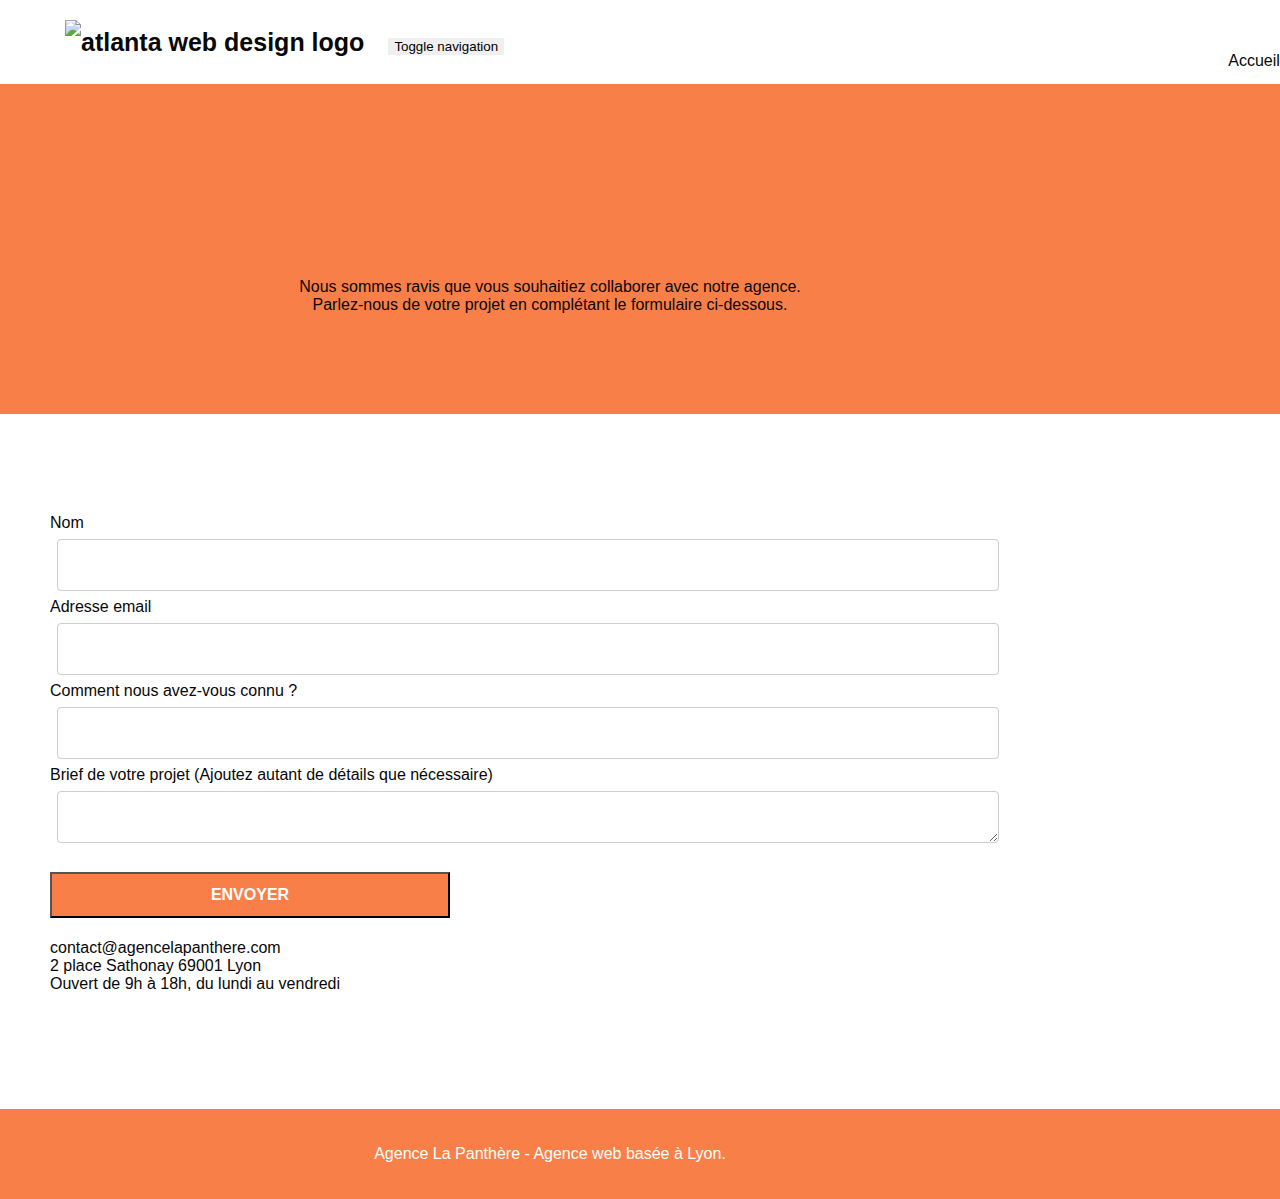
==== contact.html @ 202d59a7 "modifs" ====
<!doctype html>
<html lang="fr">
<head>
    <meta charset="utf-8">
    <meta name="keywords" content="">
    <meta name="description" content="">
    <meta name="viewport" content="width=device-width, initial-scale=1.0, viewport-fit=cover">
    <link rel="shortcut icon" type="image/png" href="favicon.jpg">
    
	<link rel="stylesheet" type="text/css" href="./css/bootstrap.min.css">
	<link rel="stylesheet" type="text/css" href="style.css">
	<link rel="stylesheet" type="text/css" href="./css/font-awesome.min.css">
	<link rel="stylesheet" type="text/css" href="./css/et-line.min.css">
	
    
	<script src="./js/jquery-2.1.0.min.js"></script>
	<script src="./js/bootstrap.min.js"></script>
	<script src="./js/blocs.min.js"></script>
	<script src="./js/jqBootstrapValidation.js"></script>
	<script src="./js/formHandler.js"></script>
    <title> Contact Agence la Panthère, basée à Lyon.</title>

    
<!-- Analytics -->
 
<!-- Analytics END -->
    
</head>
<body>
<!-- Principal conteneur -->
<div class="page-container">
    
<!-- bloc-0 -->
<div class="bloc bgc-white l-bloc " id="bloc-0">
	<div class="container bloc-sm">
		<nav class="navbar row">
			<div class="navbar-header">
				<a class="navbar-brand" href="index.html"><img src="img/agence-la-panthere-monochrome.svg" alt="atlanta web design logo" height="40" /></a>
				<button id="nav-toggle" type="button" class="ui-navbar-toggle navbar-toggle" data-toggle="collapse" data-target=".navbar-1">
					<span class="sr-only">Toggle navigation</span><span class="icon-bar"></span><span class="icon-bar"></span><span class="icon-bar"></span>
				</button>
			</div>
			<div class="collapse navbar-collapse navbar-1 special-dropdown-nav">
				<ul class="site-navigation nav navbar-nav">
					<li>
						<a href="index.html">Accueil</a>
					</li>
					<li>
					</li>
					<li>
						<a href="page2.html">Contact</a>
					</li>
				</ul>
			</div>
		</nav>
	</div>
</div>
<!-- bloc-0 END -->

<!-- bloc-6 -->
<div class="bloc bg-dots-bg bg-repeat bgc-atomic-tangerine d-bloc bloc-bg-texture bg-banniere" id="bloc-6">
	<div class="container bloc-lg">
		<div class="row">
			<div class="col-sm-12">
				<h1 class="text-center hero-bloc-text tc-white"> Parlons web design ! </h1>
				<p class="text-center mg-lg tc-white tight-width-whitespace">
					Nous sommes ravis que vous souhaitiez collaborer avec notre agence.<br>
					Parlez-nous de votre projet en complétant le formulaire ci-dessous.
				</p>
			</div>
		</div>
	</div>
</div>
<!-- bloc-6 END -->

<!-- bloc-7 -->
<div class="bloc bgc-white l-bloc" id="bloc-7">
	<div class="container bloc-lg">
		<div class="row">
			<div class="col-sm-6">
				<form id="form_1" novalidate success-msg="Your message has been sent." fail-msg="Sorry it seems that our mail server is not responding, Sorry for the inconvenience!">
					<div class="form-group">
						<label>
							Nom
						</label>
						<input id="name" class="form-control" required />
					</div>
					<div class="form-group">
						<label>
							Adresse email
						</label>
						<input id="email" class="form-control" type="email" required />
					</div>
					<div class="form-group">
						<label>
							Comment nous avez-vous connu ?
						</label>
						<input class="form-control" type="email" required id="input_504" />
					</div>
					<div class="form-group">
						<label>
							Brief de votre projet (Ajoutez autant de détails que nécessaire)<br>
						</label>
						<textarea id="message" class="form-control" rows="4" cols="50" required></textarea>
					</div> 
					<button class="bloc-button btn btn-lg btn-block cta-hero btn-atomic-tangerine" type="submit">
						Envoyer
					</button>
				</form>
			</div>
			<div class="col-sm-6">
				<p>
					contact@agencelapanthere.com<br>2 place Sathonay 69001 Lyon<br>Ouvert de 9h à 18h, du lundi au vendredi<br>
				</p>
			</div>
		</div>
	</div>
</div>
<!-- bloc-7 END -->

<!-- ScrollToTop Button -->
<a class="bloc-button btn btn-d scrollToTop" onclick="scrollToTarget('1')"><span class="fa fa-chevron-up"></span></a>
<!-- ScrollToTop Button END-->


<!-- Footer - bloc-8 -->
<footer class="bloc bgc-atomic-tangerine d-bloc" id="bloc-8">
	<div class="container bloc-sm">
		<div class="row">
			<div class="col-sm-12">
				<p class="text-center white">
					Agence La Panthère - Agence web basée à Lyon.<br>
				</p>
				<div class="row row-no-gutters social">
					<div class="col-sm-3">
						<div class="text-center">
							<a class="social" href="index.html">
							<span class="fa fa-twitter icon-md" aria-label="twitter" title="aller vers twitter"></span>
							</a>
						</div>
					</div>
					<div class="col-sm-3">
						<div class="text-center">
							<a class="social" href="index.html">
							<span class="fa fa-facebook icon-md" aria-label="facebook" title="aller vers facebook"></span>
							</a>
						</div>
					</div>
					<div class="col-sm-3">
						<div class="text-center">
							<a class="social" href="index.html">
							<span class="fa fa-dribbble icon-md" aria-label="dribbble" title="aller vers dribbble"></span>
							</a>
						</div>
					</div>
					<div class="col-sm-3">
						<div class="text-center">
							<a class="social" href="index.html">
							<span class="fa fa-instagram icon-md" aria-label="instagram" title="aller vers instagram"></span>
							</a>
						</div>
					</div>
				</div>
			</div>
		</div>
	</div>
</footer>
<!-- Footer - bloc-8 END -->

</div>
<!-- Principal conteneur END -->
    

</body>
</html>
---- style.css ----
body {
    margin: 0;
    padding: 0;
    background: #FFF;
    overflow-x: hidden;
    -webkit-font-smoothing: antialiased;
    -moz-osx-font-smoothing: grayscale;
}

a,
button {
    transition: all .3s ease-in-out;
    outline: none!important;
    text-decoration: none;
}

a:hover {
    text-decoration: none;
    cursor: pointer;
}

#page-loading-blocs-notifaction {
    position: fixed;
    top: 0;
    bottom: 0;
    width: 100%;
    z-index: 100000;
    background: #FFFFFF url("img/pageload-spinner.gif") no-repeat center center;
}

.bloc {
    width: 100%;
    clear: both;
    background: 50% 50% no-repeat;
    padding: 0 50px;
    -webkit-background-size: cover;
    -moz-background-size: cover;
    -o-background-size: cover;
    background-size: cover;
    position: relative;
}

.bloc .container {
    padding-left: 0;
    padding-right: 0;
}

.bloc-lg {
    padding: 100px 50px;
}

.bloc-md {
    padding: 50px;
}

.bloc-sm {
    padding: 20px 50px;
}

.bg-center,
.bg-l-edge,
.bg-r-edge,
.bg-t-edge,
.bg-b-edge,
.bg-tl-edge,
.bg-bl-edge,
.bg-tr-edge,
.bg-br-edge,
.bg-repeat {
    -webkit-background-size: auto!important;
    -moz-background-size: auto!important;
    -o-background-size: auto!important;
    background-size: auto!important;
}

.bg-repeat {
    background: repeat;
}

.bg-t-edge {
    background: top no-repeat;
}

.bloc-bg-texture::before {
    content: "";
    background-size: 2px 2px;
    position: absolute;
    top: 0;
    bottom: 0;
    left: 0;
    right: 0;
}

.texture-paper::before {
    background: url("img/texture-paper.png");
    background-size: 280px 280px;
}

.b-parallax {
    background-attachment: fixed;
}

.d-bloc {
    color: rgba(255, 255, 255, .7);
}

.d-bloc button:hover {
    color: rgba(255, 255, 255, .9);
}

.d-bloc .icon-round,
.d-bloc .icon-square,
.d-bloc .icon-rounded,
.d-bloc .icon-semi-rounded-a,
.d-bloc .icon-semi-rounded-b {
    border-color: rgba(255, 255, 255, .9);
}

.d-bloc .divider-h span {
    border-color: rgba(255, 255, 255, .2);
}

.d-bloc .a-btn,
.d-bloc .navbar a,
.d-bloc .navbar-brand,
.d-bloc a .icon-sm,
.d-bloc a .icon-md,
.d-bloc a .icon-lg,
.d-bloc a .icon-xl,
.d-bloc h1 a,
.d-bloc h2 a,
.d-bloc h3 a,
.d-bloc h4 a,
.d-bloc h5 a,
.d-bloc h6 a,
.d-bloc p a {
    color: rgba(255, 255, 255, .6);
}

.d-bloc .a-btn:hover,
.d-bloc .navbar a:hover,
.d-bloc .navbar-brand:hover,
.d-bloc a:hover .icon-sm,
.d-bloc a:hover .icon-md,
.d-bloc a:hover .icon-lg,
.d-bloc a:hover .icon-xl,
.d-bloc h1 a:hover,
.d-bloc h2 a:hover,
.d-bloc h3 a:hover,
.d-bloc h4 a:hover,
.d-bloc h5 a:hover,
.d-bloc h6 a:hover,
.d-bloc p a:hover {
    color: rgba(255, 255, 255, 1);
}

.d-bloc .navbar-toggle .icon-bar {
    background: rgba(255, 255, 255, 1);
}

.d-bloc .btn-wire,
.d-bloc .btn-wire:hover {
    color: rgba(255, 255, 255, 1);
    border-color: rgba(255, 255, 255, 1);
}

.d-bloc .panel {
    color: rgba(0, 0, 0, .5);
}

.d-bloc .panel button:hover {
    color: rgba(0, 0, 0, .7);
}

.d-bloc .panel icon {
    border-color: rgba(0, 0, 0, .7);
}

.d-bloc .panel .divider-h span {
    border-color: rgba(0, 0, 0, .1);
}

.d-bloc .panel .a-btn {
    color: rgba(0, 0, 0, .6);
}

.d-bloc .panel .a-btn:hover {
    color: rgba(0, 0, 0, 1);
}

.d-bloc .panel .btn-wire,
.d-bloc .panel .btn-wire:hover {
    color: rgba(0, 0, 0, .7);
    border-color: rgba(0, 0, 0, .3);
}

.d-bloc .panel,
.l-bloc {
    color: rgba(0, 0, 0, .5);
}

.d-bloc .panel button:hover,
.l-bloc button:hover {
    color: rgba(0, 0, 0, .7);
}

.l-bloc .icon-round,
.l-bloc .icon-square,
.l-bloc .icon-rounded,
.l-bloc .icon-semi-rounded-a,
.l-bloc .icon-semi-rounded-b {
    border-color: rgba(0, 0, 0, .7);
}

.d-bloc .panel .divider-h span,
.l-bloc .divider-h span {
    border-color: rgba(0, 0, 0, .1);
}

.d-bloc .panel .a-btn,
.l-bloc .a-btn,
.l-bloc .navbar a,
.l-bloc .navbar-brand,
.l-bloc a .icon-sm,
.l-bloc a .icon-md,
.l-bloc a .icon-lg,
.l-bloc a .icon-xl,
.l-bloc h1 a,
.l-bloc h2 a,
.l-bloc h3 a,
.l-bloc h4 a,
.l-bloc h5 a,
.l-bloc h6 a,
.l-bloc p a {
    color: rgba(0, 0, 0, .6);
}

.d-bloc .panel .a-btn:hover,
.l-bloc .a-btn:hover,
.l-bloc .navbar a:hover,
.l-bloc .navbar-brand:hover,
.l-bloc a:hover .icon-sm,
.l-bloc a:hover .icon-md,
.l-bloc a:hover .icon-lg,
.l-bloc a:hover .icon-xl,
.l-bloc h1 a:hover,
.l-bloc h2 a:hover,
.l-bloc h3 a:hover,
.l-bloc h4 a:hover,
.l-bloc h5 a:hover,
.l-bloc h6 a:hover,
.l-bloc p a:hover {
    color: rgba(0, 0, 0, 1);
}

.l-bloc .navbar-toggle .icon-bar {
    color: rgba(0, 0, 0, .6);
}

.d-bloc .panel .btn-wire,
.d-bloc .panel .btn-wire:hover,
.l-bloc .btn-wire,
.l-bloc .btn-wire:hover {
    color: rgba(0, 0, 0, .7);
    border-color: rgba(0, 0, 0, .3);
}

.voffset {
    margin-top: 30px;
}

.voffset-lg {
    margin-top: 80px;
}

.row-no-gutters {
    margin-right: 0;
    margin-left: 0;
}

.row.row-no-gutters > [class^="col-"],
.row.row-no-gutters > [class*=" col-"] {
    padding-right: 0;
    padding-left: 0;
}

#bloc-1-hero h1 {
    font-size: 32px;
}

.navbar {
    margin-bottom: 0;
    z-index: 1;
}

.navbar-brand {
    height: auto;
    padding: 3px 15px;
    font-size: 25px;
    font-weight: normal;
    font-weight: 600;
    line-height: 44px;
}

.navbar-brand img {
    max-height: 200px;
    margin: 0 5px 0 0;
    display: inline;
}

.navbar-brand img[src$=svg] {
    min-width: 100px;
}

.nav-center .navbar-brand img {
    margin: 0;
}

.navbar-nav{
    padding-top: 2px;
    margin-right: -30px;
    float: right;
    z-index: 1;
}


.nav > li {
    float: left;
    margin-top: 4px;
    font-size: 16px;
    list-style: none;
    padding: 16px 11px;
}

.navbar-nav .open .dropdown-menu > li > a {
    text-align: inherit;
}

.nav > li a:hover,
.nav > li a:focus {
    background: transparent;
}

.navbar-toggle {
    margin: 10px 10px 0 0;
    border: 0px;
}

.navbar-toggle:hover {
    background: transparent!important;
}

.navbar-toggle .icon-bar {
    background-color: rgba(0, 0, 0, .5);
    width: 26px;
}

.nav-invert .navbar .nav {
    float: left;
}

.nav-invert .navbar-header,
.nav-invert .navbar-brand {
    float: right;
    position: relative;
    z-index: 2;
}

@media (min-width: 768px) {
    .site-navigation {
        position: absolute;
        top: 50%;
        right: 20px;
        transform: translate(0, -50%);
        -webkit-transform: translateY(-50%);
    }
    .nav > li .dropdown-menu a,
    .nav > li .dropdown-menu a:hover {
        color: #484848;
    }
    .nav-invert .site-navigation {
        left: 0;
        right: 0;
    }
    .nav-center {
        text-align: center;
    }
    .nav-center .navbar-header {
        width: 100%;
    }
    .nav-center .navbar-header,
    .nav-center .navbar-brand,
    .nav-center .nav > li {
        float: none;
        display: inline-block;
    }
    .nav-center .site-navigation {
        position: relative;
        width: 100%;
        right: 0;
        margin-right: 0px;
        margin-top: 20px;
    }
    .nav-center.mini-nav .navbar-toggle {
        float: none;
        margin: 10px auto 0;
    }
}

.nav > li > .dropdown a {
    background: none!important;
    display: block;
    padding: 14px 15px;
}

nav .caret {
    margin: 0 5px;
}

.dropdown-menu .dropdown-menu {
    top: -8px;
    left: 100%;
}

.dropdown-menu .dropmenu-flow-right {
    top: 100%;
    left: 0;
    margin-left: -1px;
    border-top-left-radius: 0;
    border-top-right-radius: 0;
}

.dropdown-menu .dropdown span {
    border: 4px solid black;
    border-top-color: transparent;
    border-right-color: transparent;
    border-bottom-color: transparent;
    margin: 6px -5px 0 0!important;
    float: right;
}

.mg-md {
    margin-top: 10px;
    margin-bottom: 20px;
}

.mg-lg {
    margin-top: 10px;
    margin-bottom: 40px;
}

.btn {
    margin: 0 5px 5px 0;
}

.btn.pull-right {
    margin: 0 0 5px 5px;
}

.btn-d,
.btn-d:hover,
.btn-d:focus {
    color: #FFF;
    background: rgba(0, 0, 0, .3);
}

button {
    outline: none!important;
}

.btn-rd {
    border-radius: 40px;
}

.btn-clean {
    border: 1px solid rgba(0, 0, 0, .08);
    border-bottom-color: rgba(0, 0, 0, .1);
    text-shadow: 0 1px 0 rgba(0, 0, 1, .1);
    box-shadow: 0 1px 3px rgba(0, 0, 1, .25), inset 0 1px 0 0 rgba(255, 255, 255, .15);
}

.icon-md {
    font-size: 30px!important;
}

.icon-lg {
    font-size: 60px!important;
}

.sm-shadow {
    text-shadow: 0 1px 2px rgba(0, 0, 0, .3);
}

.panel-sq,
.panel-sq .panel-heading,
.panel-sq .panel-footer {
    border-radius: 0;
}

.panel-rd {
    border-radius: 30px;
}

.panel-rd .panel-heading {
    border-radius: 29px 29px 0 0;
}

.panel-rd .panel-footer {
    border-radius: 0 0 29px 29px;
}

.form-control {
    border-color: rgba(0, 0, 0, .1);
    box-shadow: none;
}

.form-control{
    display: block;
    width: 92%;
    height: 30px;
    padding: 10px 10px;
    border: 1px solid #cccccc;
    border-radius: 4px;
    margin: 7px;
}

.scrollToTop {
    width: 40px;
    height: 40px;
    position: fixed;
    bottom: 20px;
    right: 20px;
    opacity: 0;
    z-index: 500;
    transition: all .3s ease-in-out;
}

.scrollToTop span {
    margin-top: 6px;
}

.showScrollTop {
    font-size: 14px;
    opacity: 1;
}

a[data-lightbox] {
    position: relative;
    display: block;
    text-align: center;
}

a[data-lightbox]:hover::before {
    content: "+";
    font-family: "HelveticaNeue-Light", "Helvetica Neue Light", "Helvetica Neue", Helvetica, Arial;
    font-size: 32px;
    width: 50px;
    height: 50px;
    margin-left: -25px;
    border-radius: 50%;
    background: rgba(0, 0, 0, .6);
    color: #FFF;
    font-weight: 100;
    z-index: 1;
    position: absolute;
    top: 50%;
    transform: translateY(-50%);
    -webkit-transform: translateY(-50%);
}

a[data-lightbox]:hover img {
    opacity: 0.6;
    -webkit-animation-fill-mode: none;
    animation-fill-mode: none;
}

#lightbox-modal {
    display: flex;
    align-items: center;
}

#lightbox-modal .modal-dialog {
    width: 90%;
    max-width: 900px;
    margin: 0 auto 0;
}

#lightbox-modal .modal-dialog img {
    max-height: 90vh;
    margin: 0 auto;
}

.lightbox-caption {
    padding: 20px;
    color: #FFF;
    background: rgba(0, 0, 0, .5);
    position: absolute;
    left: 15px;
    right: 15px;
    bottom: 5px;
}

.close-lightbox {
    color: #FFF;
    font-size: 30px;
    position: absolute;
    top: 20px;
    right: 20px;
    z-index: 20;
    background: rgba(0, 0, 0, .5);
    border: none;
    line-height: 30px;
    padding: 0 9px 5px;
    opacity: 0.3;
}

.close-lightbox:hover,
.next-lightbox:hover,
.prev-lightbox:hover {
    opacity: 1.0;
    color: #FFF;
}

.next-lightbox,
.prev-lightbox {
    font-size: 20px;
    color: rgba(255, 255, 255, .9);
    background: rgba(0, 0, 0, .5);
    transition: all .2s ease-in-out;
    position: absolute;
    top: 45%;
    z-index: 1;
    opacity: 0.4;
}

.next-lightbox {
    padding: 6px 8px 1px 13px;
    right: 25px;
}

.prev-lightbox {
    padding: 6px 13px 1px 10px;
    left: 25px;
}

.snapshot-lb .modal-body {
    padding-bottom: 45px;
}

.snapshot-lb .lightbox-caption {
    padding: 0;
    color: rgba(0, 0, 0, .5);
    background: none;
}

h1,
h2,
h3,
h4,
h5,
h6,
p,
label,
.btn,
a {
    font-family: "helvetica";
    font-weight: 400;
    color: #080808!important;
}

.container {
    max-width: 1000px;
}

.hero-bloc-text {
    font-size: 38px;
}

.hero-bloc-text-sub {
    font-size: 36px;
}

.statement-bloc-text {
    line-height: 26px;
    font-style: italic;
    font-size: 20px;
    text-align: center;
    font-weight: lighter;
    max-width: 520px;
    margin: auto;
}

p {
    font-size: 16px;
}

.row voffset-lg voffset p{
    font-size: 16px;
    font-weight: 400;
}

.tight-width-whitespace {
    max-width: 600px;
    margin: auto;
}

.text-center{
    text-align: center;
}

.h1 {
    font-size: 20px;
    font-family: "Open Sans";
}

.cta-hero {
    margin-top: 22px;
    color: #FFFFFF!important;
    text-transform: uppercase;
    padding: 12px 28px 12px 28px;
    font-size: 16px;
    font-weight: 700;
    width: 40%;
}

.social {
    max-width: 400px;
    margin: auto;
}

h2 {
    font-size: 22px;
    line-height: 1.4em;
}

h3 {
    font-size: 16px;
    text-transform: uppercase;
    font-weight: 700;
    color: #FFFFFF!important;
}

.med-width-whitespace {
    max-width: 800px;
    margin: auto;
    box-shadow: 0px 0px 0px #000000;
}

h1 {
    color: #f87f48!important;
}

h4 {
    color: #333333!important;
}

.icons {
    margin-bottom: 14px;
    margin-top: 24px;
}

.white {
    color: #FFFFFF!important;
}

.portfolio-thumb {
    margin-bottom: 24px;
}

.portfolio-row {
    margin-bottom: 44px;
    margin-top: 50px;
}

.avatar {
    box-shadow: 0px 4px 9px rgba(0, 0, 0, 0.3);
}

.black-background {
    background-color: rgba(218, 215, 206, 0.7);
    padding: 40px 40px 40px 40px;
}

.bold-link {
    font-weight: 900;
    text-decoration: underline!important;
}

.bgc-white {
    background-color: #FFFFFF;
}

.bgc-dark-slate-blue {
    background-color: #364577;
}

.bgc-atomic-tangerine {
    background-color: #f87f48;
}

.tc-white h1 {
    color: #f87f48!important;
}

.tc-white p{
    color: #FFF;
}

.btn-atomic-tangerine {
    background: #f87f48;
    color: #FFFFFF!important;
}

.btn-atomic-tangerine:hover {
    background: #f87f48!important;
    color: #FFFFFF!important;
}

.ltc-white {
    color: #FFFFFF!important;
}

.ltc-white:hover {
    color: #cccccc!important;
}

.ltc-atomic-tangerine {
    color: #f3976c4e!important;
}

.ltc-atomic-tangerine:hover {
    color: #f87f48!important;
}

.icon-dark-slate-blue {
    color: #364577!important;
    border-color: #364577!important;
}

.bg-dots-bg {
    background-image: url("img/dots-bg.png");
}

.bg-lines-h2-bg {
    background-image: url("img/lines-h2-bg.png");
}

.bg-banniere {
    background-image: url("img/agence-la-panthere.jpg");
}

.bg-presentation {
    background-image: url("img/image-de-presentation.pgn");
}

@media (max-width: 1024px) {
    .bloc {
        padding-left: 20px;
        padding-right: 20px;
    }
    .bloc.full-width-bloc,
    .bloc-tile-2.full-width-bloc .container,
    .bloc-tile-3.full-width-bloc .container,
    .bloc-tile-4.full-width-bloc .container {
        padding-left: 0;
        padding-right: 0;
    }
}

@media (max-width: 992px) and (min-width: 768px) {
    .navbar .nav {
        max-width: 80%
    }
    .nav-center.navbar .nav {
        max-width: 100%
    }
}

@media only screen and (min-device-width: 768px) and (max-device-width: 1024px) and (orientation: landscape) {
    .b-parallax {
        background-attachment: scroll;
    }
}

@media only screen and (min-device-width: 1024px) and (max-device-width: 1366px) and (-webkit-min-device-pixel-ratio: 1.5) {
    .b-parallax {
        background-attachment: scroll;
    }
}

@media (max-width: 991px) {
    .container {
        width: 100%;
    }
    .b-parallax {
        background-attachment: scroll;
    }
    .page-container,
    #hero-bloc {
        overflow-x: hidden;
        position: relative;
    }
    .bloc {
        padding-left: constant(safe-area-inset-left);
        padding-right: constant(safe-area-inset-right);
    }
    .bloc-group,
    .bloc-group .bloc {
        display: block;
        width: 100%;
    }
    .bloc-fill-screen .fill-bloc-top-edge,
    .bloc-fill-screen .fill-bloc-bottom-edge {
        padding: 0 20px;
        padding-left: constant(safe-area-inset-left);
        padding-right: constant(safe-area-inset-right);
    }
}

@media (max-width: 767px) {
    .page-container {
        overflow-x: hidden;
        position: relative;
    }
    h1,
    h2,
    h3,
    h4,
    h5,
    h6,
    p,
    #disqus_thread {
        padding-left: 10px!important;
        padding-right: 10px!important;
    }
    .b-parallax {
        background-attachment: scroll;
    }
    .navbar .nav {
        padding-top: 0;
        border-top: 1px solid rgba(0, 0, 0, .2);
        float: none!important;
    }
    .navbar.row {
        margin-left: 0;
        margin-right: 0;
    }
    .site-navigation {
        position: inherit;
        transform: none;
        -webkit-transform: none;
        -ms-transform: none;
    }
    .nav > li {
        margin-top: 0;
        border-bottom: 1px solid rgba(0, 0, 0, .1);
        background: rgba(0, 0, 0, .05);
        text-align: left;
        padding-left: 15px;
        width: 100%;
    }
    .nav > li:hover {
        background: rgba(0, 0, 0, .08);
    }
    .dropdown .dropdown a .caret {
        float: none;
        margin: 5px 0 0 10px!important;
        border: 4px solid black;
        border-bottom-color: transparent;
        border-right-color: transparent;
        border-left-color: transparent;
    }
    #hero-bloc .navbar .nav {
        background: rgba(0, 0, 0, .8);
    }
    #hero-bloc .navbar .nav a {
        color: rgba(255, 255, 255, .6);
    }
    .hero {
        padding: 50px 0;
    }
    .hero-nav {
        left: -1px;
        right: -1px;
    }
    .navbar-collapse {
        padding: 0;
        overflow-x: hidden;
        -webkit-box-shadow: none;
        box-shadow: none;
    }
    .navbar-brand img {
        max-height: 40px;
        width: auto;
    }
    .nav-invert .navbar-header {
        float: none;
        width: 100%;
    }
    .nav-invert .navbar-toggle {
        float: left;
        margin-left: 10px;
    }
    .bloc {
        padding-left: 0;
        padding-right: 0;
    }
    .bloc-xxl,
    .bloc-xl,
    .bloc-lg {
        padding: 40px 0;
    }
    .bloc-sm,
    .bloc-md {
        padding-left: 0;
        padding-right: 0;
    }
    .bloc-tile-2 .container,
    .bloc-tile-3 .container,
    .bloc-tile-4 .container,
    .bloc-fill-screen .fill-bloc-top-edge,
    .bloc-fill-screen .fill-bloc-bottom-edge {
        padding-left: 0;
        padding-right: 0;
    }
    .a-block {
        padding: 0 10px;
    }
    .btn-dwn {
        display: none;
    }
    .voffset {
        margin-top: 5px;
    }
    .voffset-md {
        margin-top: 20px;
    }
    .voffset-lg {
        margin-top: 30px;
    }
    form {
        padding: 5px;
    }
    .close-lightbox {
        display: inline-block;
    }
    .blocsapp-device-iphone5 {
        background-size: 216px 425px;
        padding-top: 60px;
        width: 216px;
        height: 425px;
    }
    .blocsapp-device-iphone5 img {
        width: 180px;
        height: 320px;
    }
}

@media (max-width: 400px) {
    .bloc {
        padding-left: 0;
        padding-right: 0;
    }
}

@media (max-width: 767px) {
    .bloc-mob-center-text {
        text-align: center;
    }
}
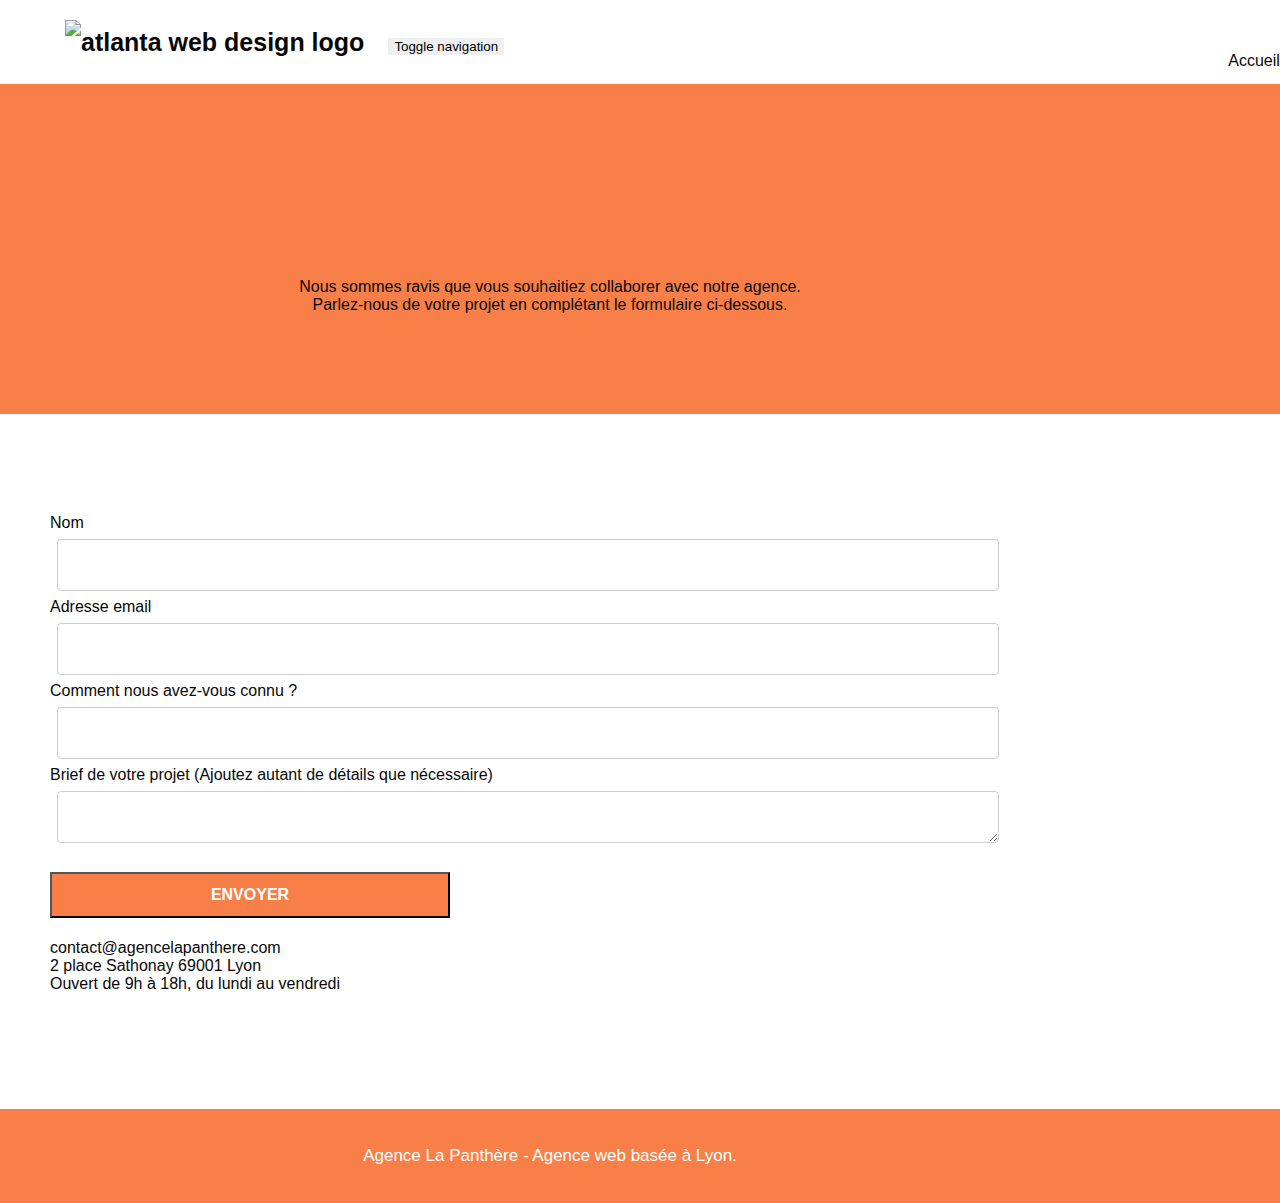
==== commit ef614948: "changement images" ====
--- a/contact.html
+++ b/contact.html
@@ -3,7 +3,7 @@
 <head>
     <meta charset="utf-8">
     <meta name="keywords" content="">
-    <meta name="description" content="">
+    <meta name="description" content="page de contact du site de l'agence la panthère, spécialsite de web design, située à lyon">
     <meta name="viewport" content="width=device-width, initial-scale=1.0, viewport-fit=cover">
     <link rel="shortcut icon" type="image/png" href="favicon.jpg">
     
@@ -31,7 +31,7 @@
 <div class="page-container">
     
 <!-- bloc-0 -->
-<div class="bloc bgc-white l-bloc " id="bloc-0">
+<header class="bloc bgc-white l-bloc " id="bloc-0">
 	<div class="container bloc-sm">
 		<nav class="navbar row">
 			<div class="navbar-header">
@@ -54,7 +54,7 @@
 			</div>
 		</nav>
 	</div>
-</div>
+</header>
 <!-- bloc-0 END -->
 
 <!-- bloc-6 -->
@@ -74,33 +74,25 @@
 <!-- bloc-6 END -->
 
 <!-- bloc-7 -->
-<div class="bloc bgc-white l-bloc" id="bloc-7">
+<main class="bloc bgc-white l-bloc" id="bloc-7">
 	<div class="container bloc-lg">
 		<div class="row">
 			<div class="col-sm-6">
 				<form id="form_1" novalidate success-msg="Your message has been sent." fail-msg="Sorry it seems that our mail server is not responding, Sorry for the inconvenience!">
 					<div class="form-group">
-						<label>
-							Nom
-						</label>
+						<label for="name">Nom</label>
 						<input id="name" class="form-control" required />
 					</div>
 					<div class="form-group">
-						<label>
-							Adresse email
-						</label>
+						<label for="mail">Adresse email</label>
 						<input id="email" class="form-control" type="email" required />
 					</div>
 					<div class="form-group">
-						<label>
-							Comment nous avez-vous connu ?
-						</label>
-						<input class="form-control" type="email" required id="input_504" />
+						<label for="question">Comment nous avez-vous connu ?</label>
+						<input id="question" class="form-control" required id="input_504" />
 					</div>
 					<div class="form-group">
-						<label>
-							Brief de votre projet (Ajoutez autant de détails que nécessaire)<br>
-						</label>
+						<label for="message">Brief de votre projet (Ajoutez autant de détails que nécessaire)<br></label>
 						<textarea id="message" class="form-control" rows="4" cols="50" required></textarea>
 					</div> 
 					<button class="bloc-button btn btn-lg btn-block cta-hero btn-atomic-tangerine" type="submit">
@@ -115,7 +107,7 @@
 			</div>
 		</div>
 	</div>
-</div>
+</main>
 <!-- bloc-7 END -->
 
 <!-- ScrollToTop Button -->
@@ -134,28 +126,28 @@
 				<div class="row row-no-gutters social">
 					<div class="col-sm-3">
 						<div class="text-center">
-							<a class="social" href="index.html">
+							<a class="social" href="twitter.com">
 							<span class="fa fa-twitter icon-md" aria-label="twitter" title="aller vers twitter"></span>
 							</a>
 						</div>
 					</div>
 					<div class="col-sm-3">
 						<div class="text-center">
-							<a class="social" href="index.html">
+							<a class="social" href="facebook.com">
 							<span class="fa fa-facebook icon-md" aria-label="facebook" title="aller vers facebook"></span>
 							</a>
 						</div>
 					</div>
 					<div class="col-sm-3">
 						<div class="text-center">
-							<a class="social" href="index.html">
+							<a class="social" href="dribbble.com">
 							<span class="fa fa-dribbble icon-md" aria-label="dribbble" title="aller vers dribbble"></span>
 							</a>
 						</div>
 					</div>
 					<div class="col-sm-3">
 						<div class="text-center">
-							<a class="social" href="index.html">
+							<a class="social" href="instagram.com">
 							<span class="fa fa-instagram icon-md" aria-label="instagram" title="aller vers instagram"></span>
 							</a>
 						</div>
--- a/style.css
+++ b/style.css
@@ -306,6 +306,7 @@
     max-height: 200px;
     margin: 0 5px 0 0;
     display: inline;
+    height: 30px;
 }
 
 .navbar-brand img[src$=svg] {
@@ -715,7 +716,7 @@
 
 .cta-hero {
     margin-top: 22px;
-    color: #FFFFFF!important;
+    color: #000000!important;
     text-transform: uppercase;
     padding: 12px 28px 12px 28px;
     font-size: 16px;
@@ -761,6 +762,7 @@
 
 .white {
     color: #FFFFFF!important;
+    font-size: 17px;
 }
 
 .portfolio-thumb {
@@ -817,7 +819,7 @@
 }
 
 .ltc-white {
-    color: #FFFFFF!important;
+    color: #0c0b0c!important;
 }
 
 .ltc-white:hover {
@@ -850,7 +852,7 @@
 }
 
 .bg-presentation {
-    background-image: url("img/image-de-presentation.pgn");
+    background-image: url("img/image-de-presentation.png");
 }
 
 @media (max-width: 1024px) {
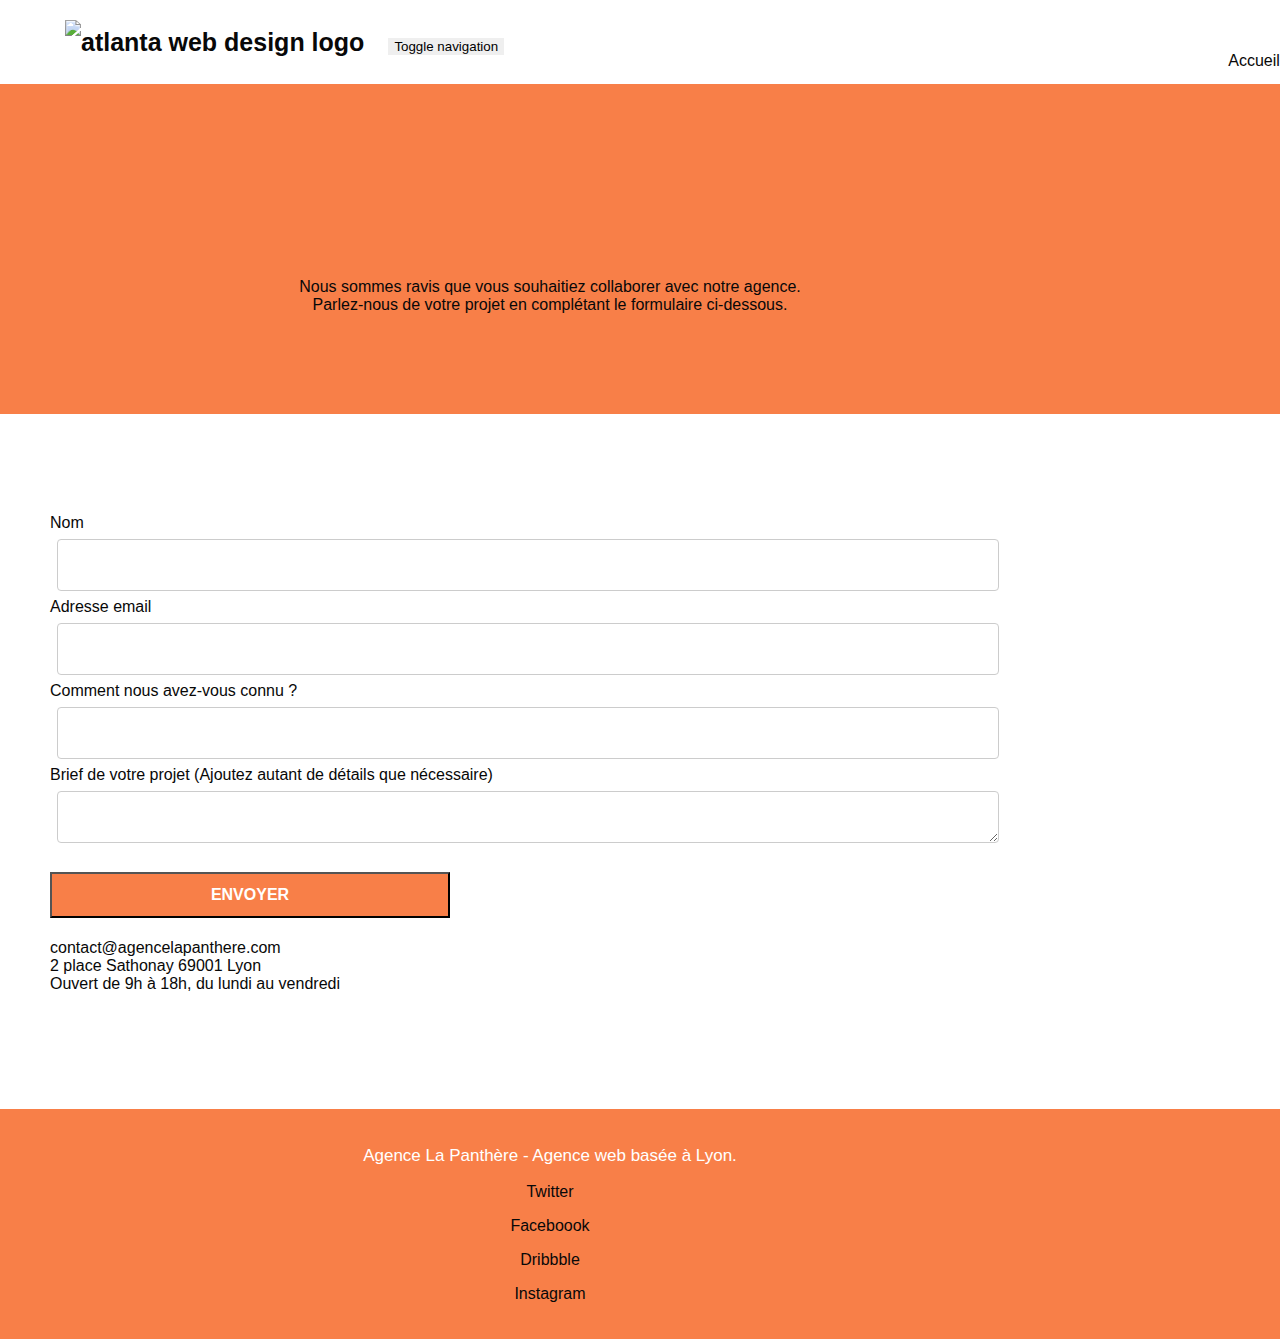
==== commit b8330be3: "modifs footer" ====
--- a/contact.html
+++ b/contact.html
@@ -126,30 +126,34 @@
 				<div class="row row-no-gutters social">
 					<div class="col-sm-3">
 						<div class="text-center">
-							<a class="social" href="twitter.com">
+							<a class="social" href="index.html">
 							<span class="fa fa-twitter icon-md" aria-label="twitter" title="aller vers twitter"></span>
+							<p class="tc-white">Twitter</p>
 							</a>
 						</div>
 					</div>
 					<div class="col-sm-3">
 						<div class="text-center">
-							<a class="social" href="facebook.com">
-							<span class="fa fa-facebook icon-md" aria-label="facebook" title="aller vers facebook"></span>
+							<a class="social" href="index.html">
+							<span class="fa fa-facebook icon-md"  aria-label="facebook" title="aller vers facebook"></span>
+							<p class="tc-white">Faceboook</p>
 							</a>
 						</div>
 					</div>
 					<div class="col-sm-3">
 						<div class="text-center">
-							<a class="social" href="dribbble.com">
-							<span class="fa fa-dribbble icon-md" aria-label="dribbble" title="aller vers dribbble"></span>
+							<a class="social" href="index.html">
+							<span class="fa fa-dribbble icon-md"  aria-label="dribbble" title="aller vers dribbble"></span>
+							<p class="tc-white">Dribbble</p>
 							</a>
 						</div>
 					</div>
 					<div class="col-sm-3">
 						<div class="text-center">
-							<a class="social" href="instagram.com">
-							<span class="fa fa-instagram icon-md" aria-label="instagram" title="aller vers instagram"></span>
-							</a>
+							<a class="social" href="index.html">
+							<span class="fa fa-instagram icon-md" class="tc-white" aria-label="instagram" title="aller vers instagram"></span>
+						<p class="tc-white" >Instagram</p>	
+						</a>
 						</div>
 					</div>
 				</div>
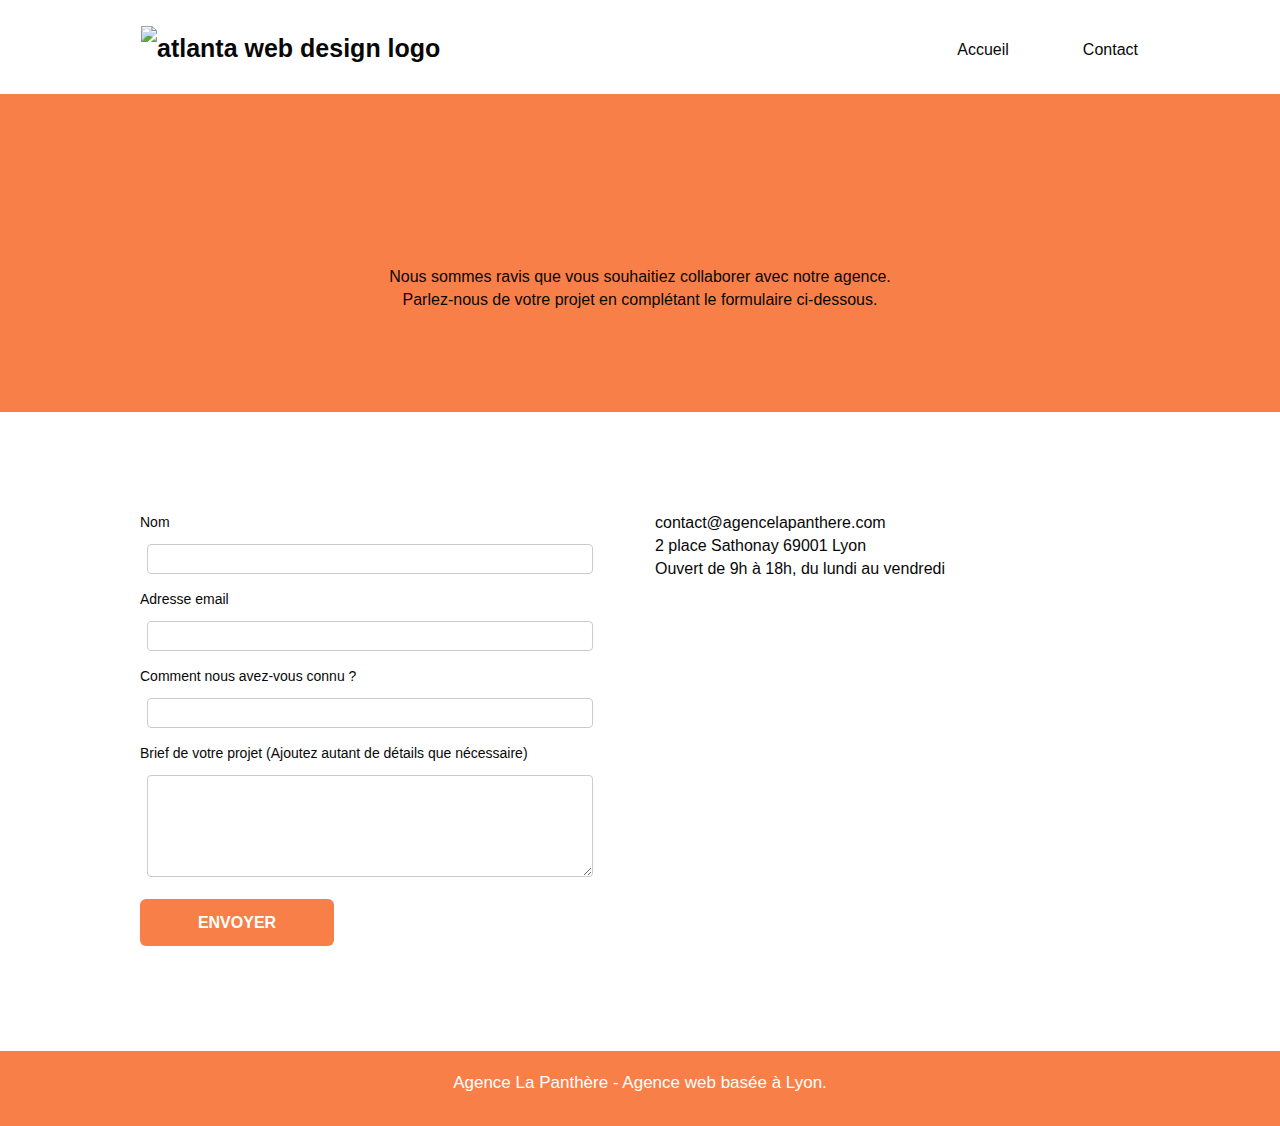
==== commit c05d3a1d: "modifs" ====
--- a/contact.html
+++ b/contact.html
@@ -7,15 +7,15 @@
     <meta name="viewport" content="width=device-width, initial-scale=1.0, viewport-fit=cover">
     <link rel="shortcut icon" type="image/png" href="favicon.jpg">
     
-	<link rel="stylesheet" type="text/css" href="./css/bootstrap.min.css">
+	<link rel="stylesheet" type="text/css" href="./css/bootstrap.css">
 	<link rel="stylesheet" type="text/css" href="style.css">
-	<link rel="stylesheet" type="text/css" href="./css/font-awesome.min.css">
-	<link rel="stylesheet" type="text/css" href="./css/et-line.min.css">
+	<link rel="stylesheet" type="text/css" href="./css/font-awesome.css">
+	<link rel="stylesheet" type="text/css" href="./css/et-line.css">
 	
     
-	<script src="./js/jquery-2.1.0.min.js"></script>
-	<script src="./js/bootstrap.min.js"></script>
-	<script src="./js/blocs.min.js"></script>
+	<script src="./js/jquery-2.1.0.js"></script>
+	<script src="./js/bootstrap.js"></script>
+	<script src="./js/blocs.js"></script>
 	<script src="./js/jqBootstrapValidation.js"></script>
 	<script src="./js/formHandler.js"></script>
     <title> Contact Agence la Panthère, basée à Lyon.</title>
@@ -48,7 +48,7 @@
 					<li>
 					</li>
 					<li>
-						<a href="page2.html">Contact</a>
+						<a href="contact.html">Contact</a>
 					</li>
 				</ul>
 			</div>
@@ -128,7 +128,6 @@
 						<div class="text-center">
 							<a class="social" href="index.html">
 							<span class="fa fa-twitter icon-md" aria-label="twitter" title="aller vers twitter"></span>
-							<p class="tc-white">Twitter</p>
 							</a>
 						</div>
 					</div>
@@ -136,7 +135,6 @@
 						<div class="text-center">
 							<a class="social" href="index.html">
 							<span class="fa fa-facebook icon-md"  aria-label="facebook" title="aller vers facebook"></span>
-							<p class="tc-white">Faceboook</p>
 							</a>
 						</div>
 					</div>
@@ -144,7 +142,6 @@
 						<div class="text-center">
 							<a class="social" href="index.html">
 							<span class="fa fa-dribbble icon-md"  aria-label="dribbble" title="aller vers dribbble"></span>
-							<p class="tc-white">Dribbble</p>
 							</a>
 						</div>
 					</div>
@@ -152,7 +149,6 @@
 						<div class="text-center">
 							<a class="social" href="index.html">
 							<span class="fa fa-instagram icon-md" class="tc-white" aria-label="instagram" title="aller vers instagram"></span>
-						<p class="tc-white" >Instagram</p>	
 						</a>
 						</div>
 					</div>
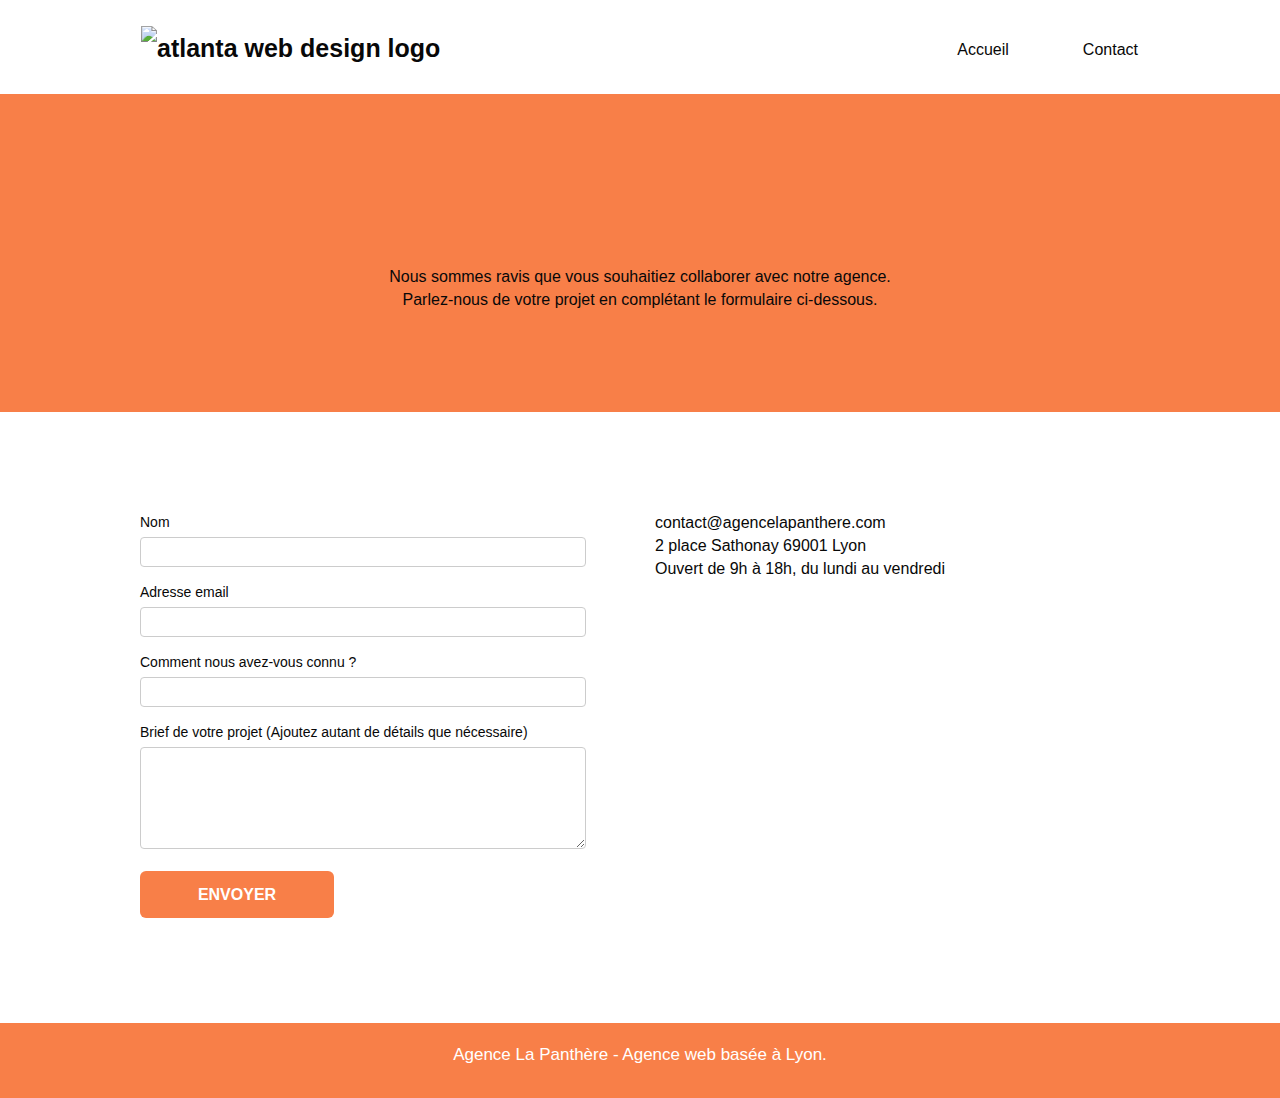
==== commit 29cca660: "modifs  fin" ====
--- a/contact.html
+++ b/contact.html
@@ -18,7 +18,7 @@
 	<script src="./js/blocs.js"></script>
 	<script src="./js/jqBootstrapValidation.js"></script>
 	<script src="./js/formHandler.js"></script>
-    <title> Contact Agence la Panthère, basée à Lyon.</title>
+    <title> Contact Agence la Panthère, spécialsiée dans le web design, basée à Lyon.</title>
 
     
 <!-- Analytics -->
@@ -89,7 +89,7 @@
 					</div>
 					<div class="form-group">
 						<label for="question">Comment nous avez-vous connu ?</label>
-						<input id="question" class="form-control" required id="input_504" />
+						<input id="question" class="form-control" required />
 					</div>
 					<div class="form-group">
 						<label for="message">Brief de votre projet (Ajoutez autant de détails que nécessaire)<br></label>
@@ -126,29 +126,29 @@
 				<div class="row row-no-gutters social">
 					<div class="col-sm-3">
 						<div class="text-center">
-							<a class="social" href="index.html">
+							<a class="social" href="#">
 							<span class="fa fa-twitter icon-md" aria-label="twitter" title="aller vers twitter"></span>
 							</a>
 						</div>
 					</div>
 					<div class="col-sm-3">
 						<div class="text-center">
-							<a class="social" href="index.html">
+							<a class="social" href="#">
 							<span class="fa fa-facebook icon-md"  aria-label="facebook" title="aller vers facebook"></span>
 							</a>
 						</div>
 					</div>
 					<div class="col-sm-3">
 						<div class="text-center">
-							<a class="social" href="index.html">
+							<a class="social" href="#">
 							<span class="fa fa-dribbble icon-md"  aria-label="dribbble" title="aller vers dribbble"></span>
 							</a>
 						</div>
 					</div>
 					<div class="col-sm-3">
 						<div class="text-center">
-							<a class="social" href="index.html">
-							<span class="fa fa-instagram icon-md" class="tc-white" aria-label="instagram" title="aller vers instagram"></span>
+							<a class="social" href="#">
+							<span class="fa fa-instagram icon-md"  aria-label="instagram" title="aller vers instagram"></span>
 						</a>
 						</div>
 					</div>
--- a/style.css
+++ b/style.css
@@ -522,7 +522,6 @@
     padding: 10px 10px;
     border: 1px solid #cccccc;
     border-radius: 4px;
-    margin: 7px;
 }
 
 .scrollToTop {
@@ -738,7 +737,7 @@
     font-size: 16px;
     text-transform: uppercase;
     font-weight: 700;
-    color: #FFFFFF!important;
+    color: #000000!important;
 }
 
 .med-width-whitespace {
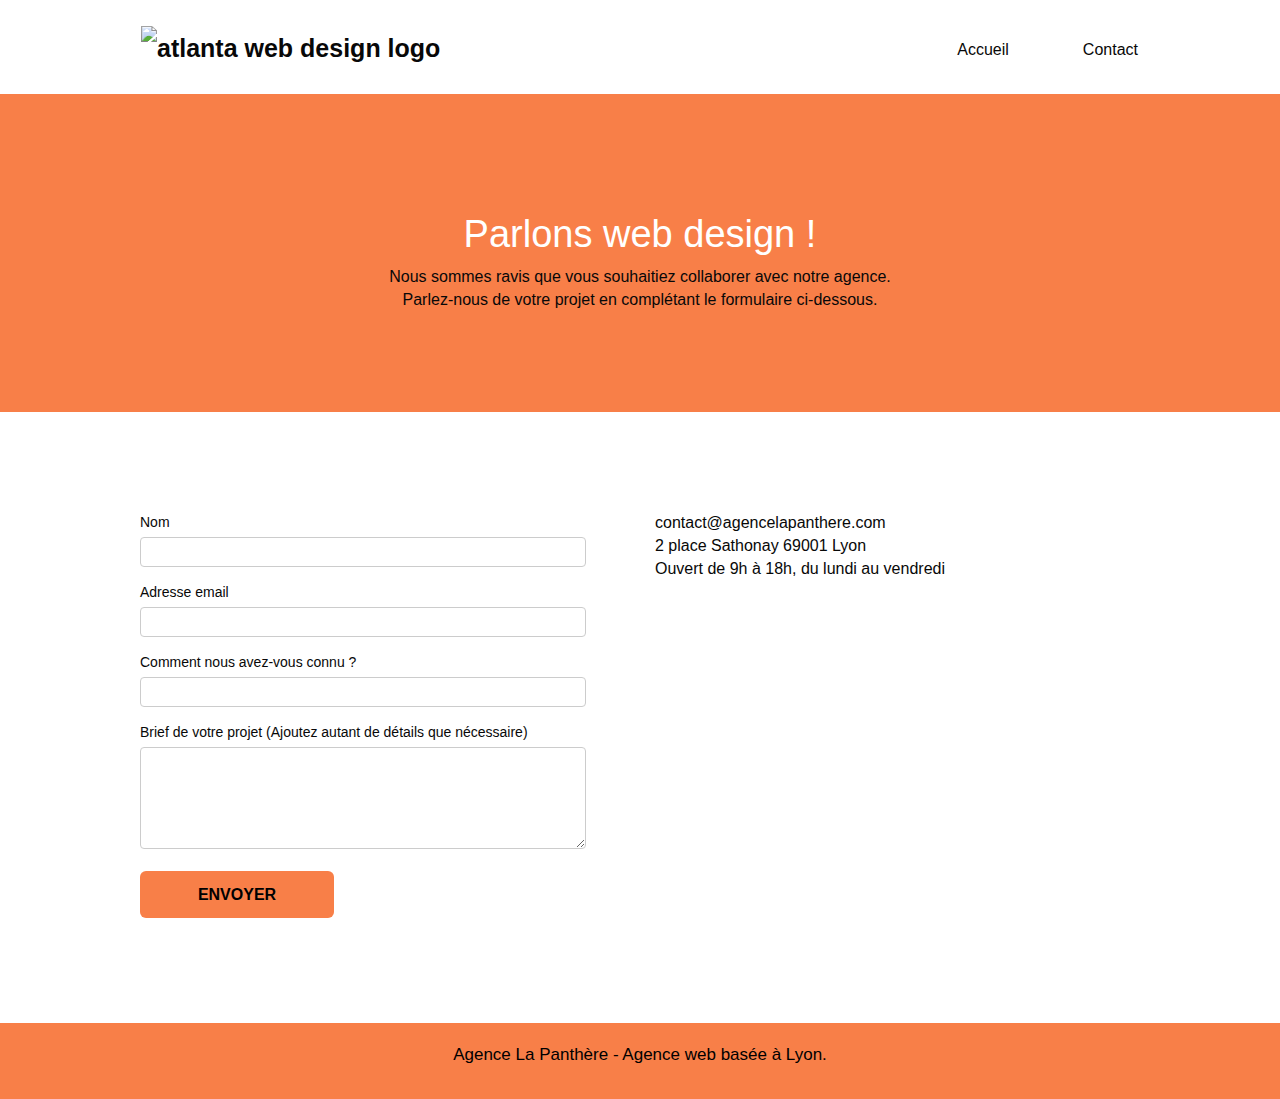
==== commit 1303eab6: "modif fin" ====
--- a/contact.html
+++ b/contact.html
@@ -78,14 +78,14 @@
 	<div class="container bloc-lg">
 		<div class="row">
 			<div class="col-sm-6">
-				<form id="form_1" novalidate success-msg="Your message has been sent." fail-msg="Sorry it seems that our mail server is not responding, Sorry for the inconvenience!">
+				<form>
 					<div class="form-group">
 						<label for="name">Nom</label>
 						<input id="name" class="form-control" required />
 					</div>
 					<div class="form-group">
-						<label for="mail">Adresse email</label>
-						<input id="email" class="form-control" type="email" required />
+						<label for="email">Adresse email</label>
+						<input id="email" class="form-control" required />
 					</div>
 					<div class="form-group">
 						<label for="question">Comment nous avez-vous connu ?</label>
@@ -126,31 +126,31 @@
 				<div class="row row-no-gutters social">
 					<div class="col-sm-3">
 						<div class="text-center">
-							<a class="social" href="#">
-							<span class="fa fa-twitter icon-md" aria-label="twitter" title="aller vers twitter"></span>
+							<a class="social" aria-label="Twitter" href="http://www.twitter.fr/">
+								<span class="fa fa-twitter icon-md"></span>
 							</a>
 						</div>
 					</div>
-					<div class="col-sm-3">
-						<div class="text-center">
-							<a class="social" href="#">
-							<span class="fa fa-facebook icon-md"  aria-label="facebook" title="aller vers facebook"></span>
-							</a>
-						</div>
+				</div>
+				<div class="col-sm-3">
+					<div class="text-center">
+						<a class="social" aria-label="Facebook" href="https://fr-fr.facebook.com">
+							<span class="fa fa-facebook icon-md"></span>
+						</a>
 					</div>
-					<div class="col-sm-3">
-						<div class="text-center">
-							<a class="social" href="#">
-							<span class="fa fa-dribbble icon-md"  aria-label="dribbble" title="aller vers dribbble"></span>
-							</a>
-						</div>
+				</div>
+				<div class="col-sm-3">
+					<div class="text-center">
+						<a class="social" aria-label="Dribbble" href="https://dribbble.com">
+							<span class="fa fa-dribbble icon-md"></span>
+						</a>
 					</div>
-					<div class="col-sm-3">
-						<div class="text-center">
-							<a class="social" href="#">
-							<span class="fa fa-instagram icon-md"  aria-label="instagram" title="aller vers instagram"></span>
+				</div>
+				<div class="col-sm-3">
+					<div class="text-center">
+						<a class="social" aria-label="instagram" href="https://www.instagram.com">
+							<span class="fa fa-instagram icon-md"></span>
 						</a>
-						</div>
 					</div>
 				</div>
 			</div>
--- a/style.css
+++ b/style.css
@@ -306,11 +306,12 @@
     max-height: 200px;
     margin: 0 5px 0 0;
     display: inline;
-    height: 30px;
+    height: 32px;
 }
 
 .navbar-brand img[src$=svg] {
-    min-width: 100px;
+    min-width: 100px;  
+    width: 100%; 
 }
 
 .nav-center .navbar-brand img {
@@ -441,6 +442,12 @@
 }
 
 .mg-md {
+    margin-top: 10px;
+    margin-bottom: 20px;
+}
+
+
+.mg-md1 {
     margin-top: 10px;
     margin-bottom: 20px;
 }
@@ -731,6 +738,7 @@
 h2 {
     font-size: 22px;
     line-height: 1.4em;
+    background-color: white;
 }
 
 h3 {
@@ -747,7 +755,7 @@
 }
 
 h1 {
-    color: #f87f48!important;
+    color: white!important;
 }
 
 h4 {
@@ -760,7 +768,7 @@
 }
 
 .white {
-    color: #FFFFFF!important;
+    color: black!important;
     font-size: 17px;
 }
 
@@ -800,8 +808,9 @@
 }
 
 .tc-white h1 {
-    color: #f87f48!important;
-}
+    color: black!important;
+}
+
 
 .tc-white p{
     color: #FFF;
@@ -809,7 +818,7 @@
 
 .btn-atomic-tangerine {
     background: #f87f48;
-    color: #FFFFFF!important;
+    color: #000000!important;
 }
 
 .btn-atomic-tangerine:hover {
@@ -837,6 +846,9 @@
     color: #364577!important;
     border-color: #364577!important;
 }
+.portfolio-row img{
+    width: 100%;
+}
 
 .bg-dots-bg {
     background-image: url("img/dots-bg.png");
@@ -847,7 +859,7 @@
 }
 
 .bg-banniere {
-    background-image: url("img/agence-la-panthere.jpg");
+    background-image: url("img/agence-la-panthere.png");
 }
 
 .bg-presentation {
@@ -877,13 +889,13 @@
     }
 }
 
-@media only screen and (min-device-width: 768px) and (max-device-width: 1024px) and (orientation: landscape) {
+@media only screen and (min-width: 768px) and (max-width: 1024px) and (orientation: landscape) {
     .b-parallax {
         background-attachment: scroll;
     }
 }
 
-@media only screen and (min-device-width: 1024px) and (max-device-width: 1366px) and (-webkit-min-device-pixel-ratio: 1.5) {
+@media only screen and (min-width: 1024px) and (max-width: 1366px) and (-webkit-min-device-pixel-ratio: 1.5) {
     .b-parallax {
         background-attachment: scroll;
     }
@@ -901,10 +913,7 @@
         overflow-x: hidden;
         position: relative;
     }
-    .bloc {
-        padding-left: constant(safe-area-inset-left);
-        padding-right: constant(safe-area-inset-right);
-    }
+    
     .bloc-group,
     .bloc-group .bloc {
         display: block;
@@ -913,8 +922,6 @@
     .bloc-fill-screen .fill-bloc-top-edge,
     .bloc-fill-screen .fill-bloc-bottom-edge {
         padding: 0 20px;
-        padding-left: constant(safe-area-inset-left);
-        padding-right: constant(safe-area-inset-right);
     }
 }
 
